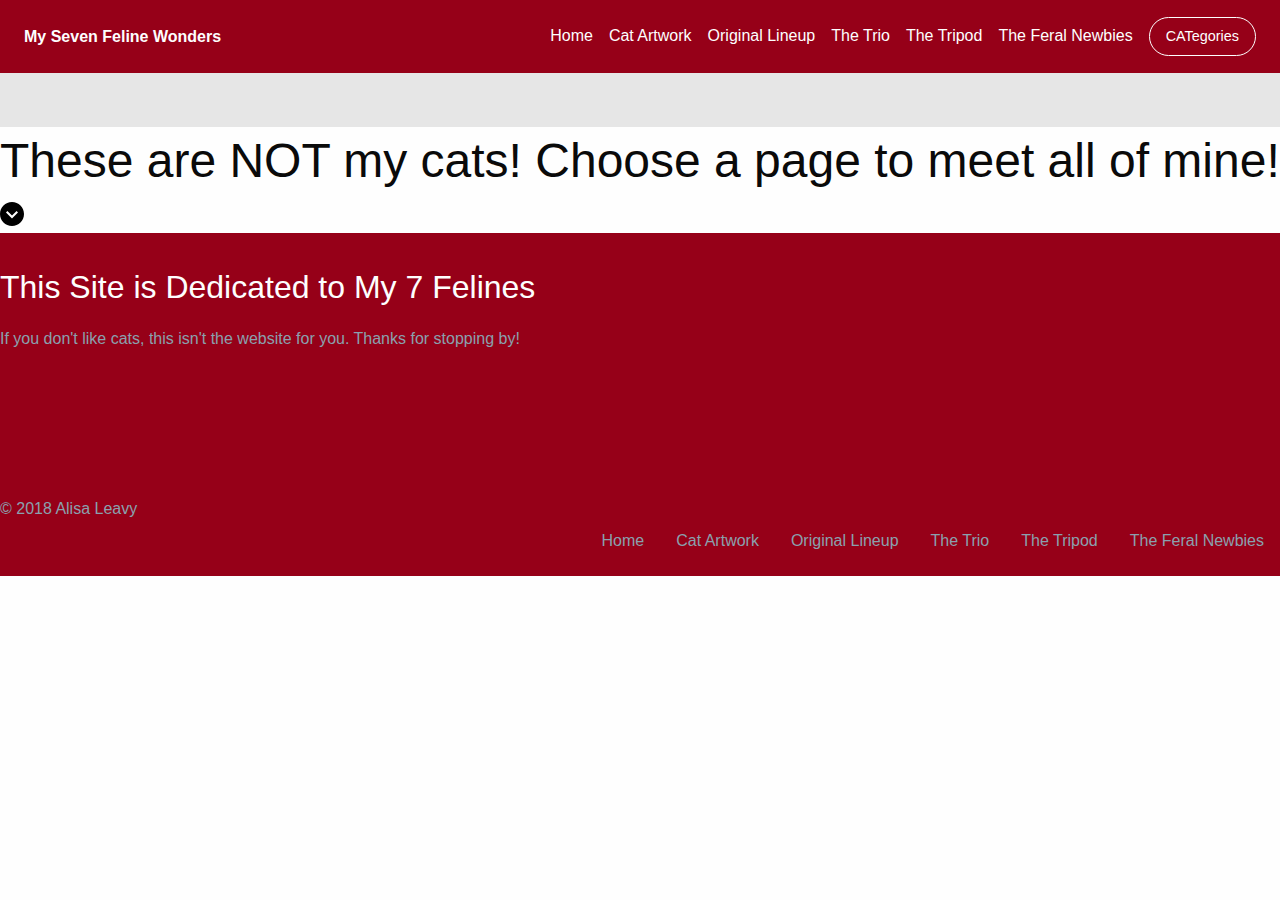
==== Website/Cat Artwork/index.html @ 1dce16dc "May 2 Navigation" ====
<!doctype html>
<html ng-app class="no-js" lang="en" dir="ltr">
  <head>
    <meta charset="utf-8">
    <meta http-equiv="x-ua-compatible" content="ie=edge">
    <meta name="viewport" content="width=device-width, initial-scale=1.0">
    <title>Cat Artwork</title>
    <link rel="stylesheet" href="../css/foundation.css">
    <link rel="stylesheet" href="../css/app.css">
    <link rel="stylesheet" href="../css/nav.css">
    <link rel="stylesheet" href="css/header.css">
    <link rel="stylesheet" href="css/content.css">
    <link rel="stylesheet" href="../css/footer.css">
    <script src="../js/vendor/angular.js"></script>
  </head>
  <body>
<!--*Begin Nav-->
<nav class="top-bar topbar-responsive">
  <div class="top-bar-title">
    <span data-responsive-toggle="topbar-responsive" data-hide-for="medium">
      <button class="menu-icon" type="button" data-toggle></button>
    </span>
    <a class="topbar-responsive-logo" href="#"><strong> My Seven Feline Wonders</strong></a>
  </div>
  <div id="topbar-responsive" class="topbar-responsive-links">
    <div class="top-bar-right">
      <ul class="menu simple vertical medium-horizontal">
        <li><a href="../index.html">Home</a></li>
        <li><a href="#">Cat Artwork</a></li>
        <li><a href="../Original Lineup/index.html">Original Lineup</a></li>
        <li><a href="../The Trio/index.html">The Trio</a></li>
        <li><a href="../The Tripod/index.html">The Tripod</a></li>
        <li><a href="../The Feral Newbies/index.html">The Feral Newbies</a></li>
        <li>
          <button type="button" class="button hollow topbar-responsive-button">CATegories</button>
        </li>
      </ul>
    </div>
  </div>
</nav>



<!--*End Nav-->


<!--*Begin Header-->
<div class="hero-full-screen">

  <div class="top-content-section">
    <div class="top-bar">
      <div class="top-bar-left">
        <ul class="menu">
          <li class="menu-text"><img src="" alt=""></li>
          <li><a href="#"></a></li>
          <li><a href="#"></a></li>
          <li><a href="#"></a></li>
        </ul>
      </div>
    </div>
  </div>

  <div class="middle-content-section">
    <h1>These are NOT my cats!  Choose a page to meet all of mine!</h1>
      </div>

  <div class="bottom-content-section" data-magellan data-threshold="0">
    <a href="#main-content-section"><svg xmlns="http://www.w3.org/2000/svg" width="24" height="24" viewBox="0 0 24 24"><path d="M24 12c0-6.627-5.373-12-12-12s-12 5.373-12 12 5.373 12 12 12 12-5.373 12-12zm-18.005-1.568l1.415-1.414 4.59 4.574 4.579-4.574 1.416 1.414-5.995 5.988-6.005-5.988z"/></svg></a>
  </div>

</div>

<div id="main-content-section" data-magellan-target="main-content-section">
  <!-- your content goes here -->
</div>


<!--*End Header-->


<!--*Begin Content-->


<!--*End Content-->

<!--*Begin Footer-->
<footer class="marketing-site-footer">
  <div class="row medium-unstack">
    <div class="medium-4 columns">
      <h4 class="marketing-site-footer-name">This Site is Dedicated to My 7 Felines</h4>
      <p>If you don't like cats, this isn't the website for you.  Thanks for stopping by!</p>
      <ul class="menu marketing-site-footer-menu-social simple">
        <li><a href="#"><i class="fa fa-youtube-square" aria-hidden="true"></i></a></li>
         <li><a href="#"><i class="fa fa-facebook-square" aria-hidden="true"></i></a></li>
         <li><a href="#"><i class="fa fa-twitter-square" aria-hidden="true"></i></a></li>
      </ul>
    </div>
    <div class="medium-4 columns">
       <h4 class="marketing-site-footer-title"></h4>
      <div class="marketing-site-footer-block">
        <i class="fa fa-map-marker" aria-hidden="true"></i>
        <p></p>
      </div>
      <div class="marketing-site-footer-block">
        <i class="fa fa-phone" aria-hidden="true"></i>
        <p></p>
      </div>
      <div class="marketing-site-footer-block">
        <i class="fa fa-envelope-o" aria-hidden="true"></i>
        <p></p>
      </div>
    </div>
    <div class="medium-4 columns">
      <h4 class="marketing-site-footer-title"></h4>
      </div>
      </div>
    </div>
  </div>
  <div class="marketing-site-footer-bottom">
    <div class="row large-unstack align-middle">
      <div class="column">
        <p>&copy; 2018 Alisa Leavy</p>
      </div>
      <div class="column">
        <ul class="menu marketing-site-footer-bottom-links">
          <li><a href="../index.html">Home</a></li>
          <li><a href="#">Cat Artwork</a></li>
          <li><a href="../Original Lineup/index.html">Original Lineup</a></li>
          <li><a href="../The Trio/index.html">The Trio</a></li>
          <li><a href="../The Tripod/index.html">The Tripod</a></li>
          <li><a href="../The Feral Newbies/index.html">The Feral Newbies</a></li>
        </ul>
      </div>
    </div>
  </div>
</footer>


<!--*End Footer-->


    <script src="../js/vendor/jquery.js"></script>
    <script src="../js/vendor/what-input.js"></script>
    <script src="../js/vendor/foundation.js"></script>
    <script src="../js/app.js"></script>
  </body>
</html>
---- Website/css/nav.css ----
.topbar-responsive {
  background: #960018;
  padding: 1rem 1.5rem;
}

.topbar-responsive .topbar-responsive-logo {
  color: #fefefe;
  vertical-align: middle;
}

.topbar-responsive .menu {
  background: #960018;
}

.topbar-responsive .menu li:last-of-type {
  margin-right: 0;
}

.topbar-responsive .menu a {
  color: #fefefe;
  transition: color 0.15s ease-in;
}

.topbar-responsive .menu a:hover {
  color: #c6d1d8;
}

@media screen and (max-width: 39.9375em) {
  .topbar-responsive .menu a {
    padding: 0.875rem 0;
  }
}

.topbar-responsive .menu .topbar-responsive-button {
  color: #fefefe;
  border-color: #fefefe;
  border-radius: 5000px;
  transition: color 0.15s ease-in, border-color 0.15s ease-in;
}

.topbar-responsive .menu .topbar-responsive-button:hover {
  color: #c6d1d8;
  border-color: #c6d1d8;
}

@media screen and (max-width: 39.9375em) {
  .topbar-responsive .menu .topbar-responsive-button {
    width: 100%;
    margin: 0.875rem 0;
  }
}

@media screen and (max-width: 39.9375em) {
  .topbar-responsive {
    padding: 0.75rem;
  }
  .topbar-responsive .top-bar-title {
    position: relative;
    width: 100%;
  }
  .topbar-responsive .top-bar-title span {
    position: absolute;
    right: 0;
    border: 1px solid #fefefe;
    border-radius: 5px;
    padding: 0.25rem 0.45rem;
    top: 50%;
    -webkit-transform: translateY(-50%);
        -ms-transform: translateY(-50%);
            transform: translateY(-50%);
  }
  .topbar-responsive .top-bar-title span .menu-icon {
    margin-bottom: 4px;
  }
}

@-webkit-keyframes fadeIn {
  from {
    opacity: 0;
  }
  to {
    opacity: 1;
  }
}

@keyframes fadeIn {
  from {
    opacity: 0;
  }
  to {
    opacity: 1;
  }
}

@-webkit-keyframes slideDown {
  0% {
    -webkit-transform: translateY(-100%);
            transform: translateY(-100%);
  }
  100% {
    -webkit-transform: translateY(0%);
            transform: translateY(0%);
  }
}

@keyframes slideDown {
  0% {
    -webkit-transform: translateY(-100%);
            transform: translateY(-100%);
  }
  100% {
    -webkit-transform: translateY(0%);
            transform: translateY(0%);
  }
}

@media screen and (max-width: 39.9375em) {
  .topbar-responsive-links {
    -webkit-animation-fill-mode: both;
            animation-fill-mode: both;
    -webkit-animation-duration: 0.5s;
            animation-duration: 0.5s;
    width: 100%;
    -webkit-animation: fadeIn 1s ease-in;
            animation: fadeIn 1s ease-in;
  }
}
---- Website/css/footer.css ----
.marketing-site-footer {
  background: #960018;
  color: #8aa0ae;
  padding: 2rem 0 0;
}

.marketing-site-footer .marketing-site-footer-menu-social a {
  color: #fefefe;
}

.marketing-site-footer .column-block {
  margin-bottom: 30px;
}

.marketing-site-footer > .row {
  margin-bottom: 1rem;
}

@media screen and (max-width: 39.9375em) {
  .marketing-site-footer .columns {
    margin-bottom: 2rem;
  }
}

.marketing-site-footer-name {
  color: #fefefe;
  margin-bottom: 1rem;
  font-size: 2rem;
}

.marketing-site-footer-title {
  color: #fefefe;
  margin-bottom: 1rem;
  font-size: 1.25rem;
}

.marketing-site-footer-block {
  display: -webkit-flex;
  display: -ms-flexbox;
  display: flex;
  margin-bottom: 1rem;
}

.marketing-site-footer-block .fa {
  font-size: 2rem;
  color: #960018;
}

.marketing-site-footer-block p {
  margin-left: 1rem;
  line-height: 1.125rem;
}

.marketing-site-footer-bottom {
  background: #960018;
  padding: 1rem 0;
}

.marketing-site-footer-bottom p,
.marketing-site-footer-bottom .menu {
  margin-bottom: 0;
}

.marketing-site-footer-bottom .marketing-site-footer-bottom-links {
  -webkit-justify-content: flex-end;
      -ms-flex-pack: end;
          justify-content: flex-end;
}

.marketing-site-footer-bottom .marketing-site-footer-bottom-links a {
  color: #8aa0ae;
}

@media screen and (max-width: 63.9375em) {
  .marketing-site-footer-bottom .marketing-site-footer-bottom-links {
    -webkit-justify-content: center;
        -ms-flex-pack: center;
            justify-content: center;
  }
}

@media screen and (max-width: 63.9375em) {
  .marketing-site-footer-bottom {
    text-align: center;
  }
}
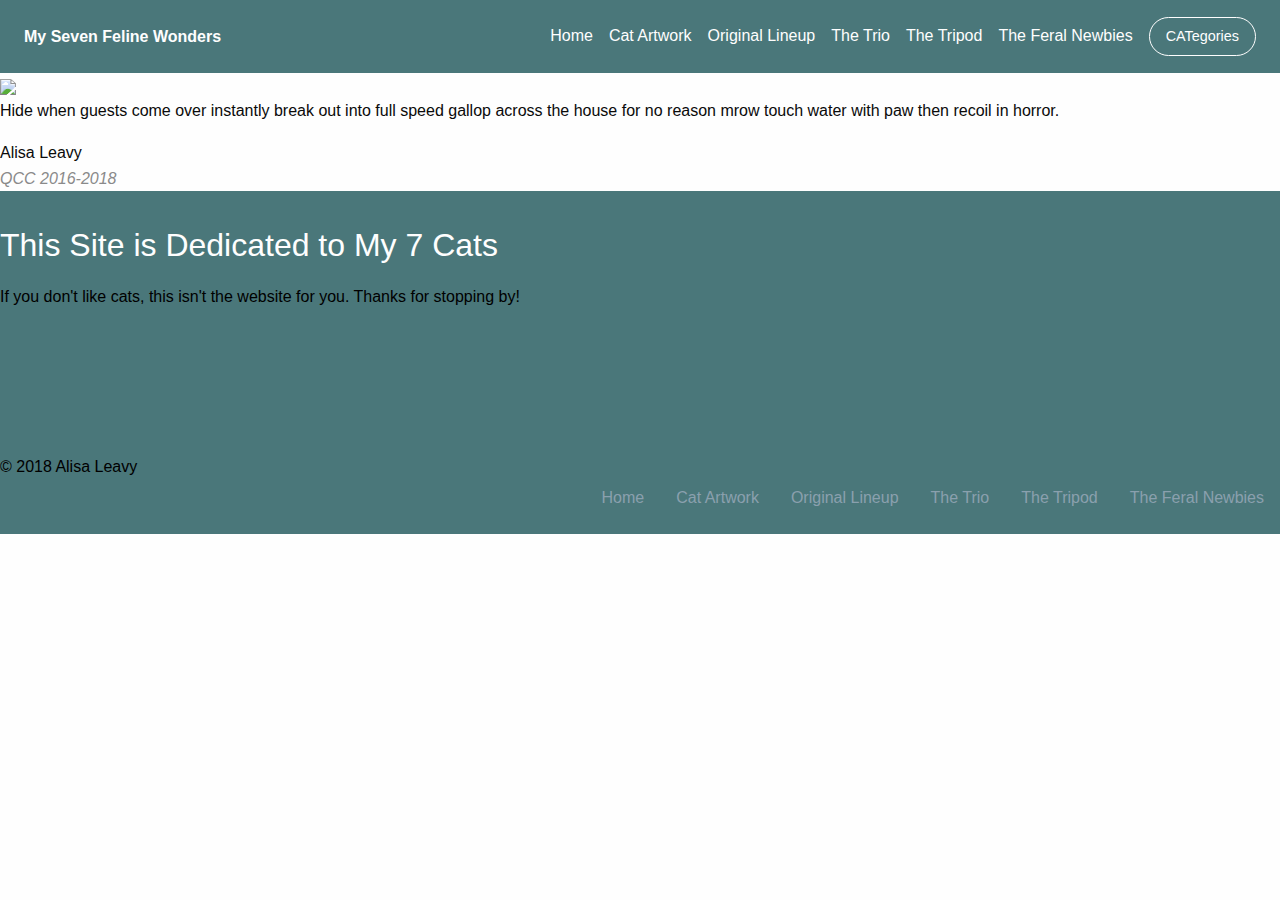
==== commit 747b74f3: "May 2 css changes" ====
--- a/Website/Cat Artwork/index.html
+++ b/Website/Cat Artwork/index.html
@@ -45,40 +45,114 @@
 
 
 <!--*Begin Header-->
-<div class="hero-full-screen">
-
-  <div class="top-content-section">
-    <div class="top-bar">
-      <div class="top-bar-left">
-        <ul class="menu">
-          <li class="menu-text"><img src="" alt=""></li>
-          <li><a href="#"></a></li>
-          <li><a href="#"></a></li>
-          <li><a href="#"></a></li>
-        </ul>
-      </div>
-    </div>
-  </div>
-
-  <div class="middle-content-section">
-    <h1>These are NOT my cats!  Choose a page to meet all of mine!</h1>
-      </div>
-
-  <div class="bottom-content-section" data-magellan data-threshold="0">
-    <a href="#main-content-section"><svg xmlns="http://www.w3.org/2000/svg" width="24" height="24" viewBox="0 0 24 24"><path d="M24 12c0-6.627-5.373-12-12-12s-12 5.373-12 12 5.373 12 12 12 12-5.373 12-12zm-18.005-1.568l1.415-1.414 4.59 4.574 4.579-4.574 1.416 1.414-5.995 5.988-6.005-5.988z"/></svg></a>
-  </div>
-
+
+
+<!--*End Header-->
+
+
+<!--*Begin Content-->
+<!-- slider code -->
+
+<div class="middle-content-section" role="region" aria-label="testimonial-slider" data-orbit>
+  <ul class="orbit-container">
+    <button class="orbit-previous"><span class="show-for-sr">Previous Slide</span>&#9664;&#xFE0E;</button>
+    <button class="orbit-next"><span class="show-for-sr">Next Slide</span>&#9654;&#xFE0E;</button>
+
+    <!-- content slide 1 -->
+
+    <li class="is-active orbit-slide">
+      <div class="testimonial-slide row">
+        <div class="small-12 large-9 column">
+          <div class="row align-middle testimonial-slide-content">
+            <div class="small-12 medium-4 column hide-for-small-only profile-pic">
+              <img src="https://placeimg.com/300/300/nature">
+            </div>
+            <div class="small-12 medium-8 column testimonial-slide-text">
+              <p class="testimonial-slide-quotation">Hide when guests come over instantly break out into full speed gallop across the house for no reason mrow touch water with paw then recoil in horror.</p>
+              <div class="testimonial-slide-author-container">
+                <div class="small-profile-pic show-for-small-only">
+                  <img src="https://placeimg.com/50/50/nature">
+                </div>
+                <p class="testimonial-slide-author-info">Alisa Leavy<br><i class="subheader">QCC 2016-2018</i></p>
+              </div>
+            </div>
+          </div>
+        </div>
+      </div>
+    </li>
+
+    <!--content slide 2 -->
+
+    <li class="orbit-slide">
+      <div class="testimonial-slide row">
+        <div class="small-12 large-9 column">
+          <div class="row align-middle testimonial-slide-content">
+            <div class="small-12 medium-4 column hide-for-small-only profile-pic">
+              <img src="https://placeimg.com/300/300/architecture">
+            </div>
+            <div class="small-12 medium-8 column testimonial-slide-text">
+              <p class="testimonial-slide-quotation">Hide when guests come over instantly break out into full speed gallop across the house for no reason mrow touch water with paw then recoil in horror.</p>
+              <div class="testimonial-slide-author-container">
+                <div class="small-profile-pic show-for-small-only">
+                  <img src="https://placeimg.com/50/50/architecture">
+                </div>
+                <p class="testimonial-slide-author-info">Alisa Leavy<br><i class="subheader">QCC 2016-2018</i></p>
+              </div>
+            </div>
+          </div>
+        </div>
+      </div>
+    </li>
+
+    <!-- content slide 3 -->
+
+    <li class="orbit-slide">
+      <div class="testimonial-slide row">
+        <div class="small-12 large-9 column">
+          <div class="row align-middle testimonial-slide-content">
+            <div class="small-12 medium-4 column hide-for-small-only profile-pic">
+              <img src="https://placeimg.com/300/300/animals">
+            </div>
+            <div class="small-12 medium-8 column testimonial-slide-text">
+              <p class="testimonial-slide-quotation">Hide when guests come over instantly break out into full speed gallop across the house for no reason mrow touch water with paw then recoil in horror.</p>
+              <div class="testimonial-slide-author-container">
+                <div class="small-profile-pic show-for-small-only">
+                  <img src="https://placeimg.com/50/50/animals">
+                </div>
+                <p class="testimonial-slide-author-info">Alisa Leavy<br><i class="subheader">QCC 2016-2018</i></p>
+              </div>
+            </div>
+          </div>
+        </div>
+      </div>
+    </li>
+
+    <!-- content slide 4 -->
+
+    <li class="orbit-slide">
+      <div class="testimonial-slide row">
+        <div class="small-12 large-9 column">
+          <div class="row align-middle testimonial-slide-content">
+            <div class="small-12 medium-4 column hide-for-small-only profile-pic">
+              <img src="https://placeimg.com/300/300/any">
+            </div>
+            <div class="small-12 medium-8 column testimonial-slide-text">
+              <p class="testimonial-slide-quotation">Hide when guests come over instantly break out into full speed gallop across the house for no reason mrow touch water with paw then recoil in horror.</p>
+              <div class="testimonial-slide-author-container">
+                <div class="small-profile-pic show-for-small-only">
+                  <img src="https://placeimg.com/50/50/any">
+                </div>
+                <p class="testimonial-slide-author-info">Alisa Leavy<br><i class="subheader">QCC 2016-2018</i></p>
+              </div>
+            </div>
+          </div>
+        </div>
+      </div>
+    </li>
+  </ul>
 </div>
-
-<div id="main-content-section" data-magellan-target="main-content-section">
-  <!-- your content goes here -->
-</div>
-
-
-<!--*End Header-->
-
-
-<!--*Begin Content-->
+<!-- slider close -->
+
 
 
 <!--*End Content-->
@@ -87,7 +161,7 @@
 <footer class="marketing-site-footer">
   <div class="row medium-unstack">
     <div class="medium-4 columns">
-      <h4 class="marketing-site-footer-name">This Site is Dedicated to My 7 Felines</h4>
+      <h2 class="marketing-site-footer-name">This Site is Dedicated to My 7 Cats</h2>
       <p>If you don't like cats, this isn't the website for you.  Thanks for stopping by!</p>
       <ul class="menu marketing-site-footer-menu-social simple">
         <li><a href="#"><i class="fa fa-youtube-square" aria-hidden="true"></i></a></li>
--- a/Website/css/nav.css
+++ b/Website/css/nav.css
@@ -1,6 +1,6 @@
 
 .topbar-responsive {
-  background: #960018;
+  background: #4A777A	;
   padding: 1rem 1.5rem;
 }
 
@@ -10,7 +10,7 @@
 }
 
 .topbar-responsive .menu {
-  background: #960018;
+  background: #4A777A	;
 }
 
 .topbar-responsive .menu li:last-of-type {
--- a/Website/Cat Artwork/css/content.css
+++ b/Website/Cat Artwork/css/content.css
@@ -0,0 +1,78 @@
+@charset "UTF-8";
+
+.testimonial-slider-container {
+  background: #e6e6e6;
+  padding: 1rem 1rem;
+}
+
+.testimonial-slider-container .orbit-previous,
+.testimonial-slider-container .orbit-next {
+  color: #0a0a0a;
+}
+
+.testimonial-slider-container .orbit-previous:hover, .testimonial-slider-container .orbit-previous:active, .testimonial-slider-container .orbit-previous:focus,
+.testimonial-slider-container .orbit-next:active,
+.testimonial-slider-container .orbit-next:focus {
+  background-color: transparent;
+}
+
+.testimonial-slider-container .orbit-previous {
+  left: -1rem;
+}
+
+.testimonial-slider-container .orbit-next {
+  right: -1rem;
+}
+
+.testimonial-slider-container .testimonial-slide {
+  display: -webkit-flex;
+  display: -ms-flexbox;
+  display: flex;
+  -webkit-justify-content: center;
+      -ms-flex-pack: center;
+          justify-content: center;
+}
+
+.testimonial-slider-container .testimonial-slide-content {
+  padding: 1rem 1.5rem;
+}
+
+@media screen and (min-width: 40em) {
+  .testimonial-slider-container .testimonial-slide-content {
+    padding: 1rem 4rem;
+  }
+}
+
+.testimonial-slider-container .profile-pic {
+  max-width: 225px;
+}
+
+.testimonial-slider-container .testimonial-slide-text {
+  padding-left: 3rem;
+}
+
+.testimonial-slider-container .testimonial-slide-quotation {
+  font-size: 1.2rem;
+  position: relative;
+}
+
+.testimonial-slider-container .testimonial-slide-quotation::before {
+  content: "“";
+  font-size: 6rem;
+  color: #d6d6d6;
+  position: absolute;
+  top: -3rem;
+  left: -3rem;
+}
+
+.testimonial-slider-container .testimonial-slide-author-container {
+  display: -webkit-flex;
+  display: -ms-flexbox;
+  display: flex;
+}
+
+@media screen and (max-width: 39.9375em) {
+  .testimonial-slider-container .testimonial-slide-author-container .testimonial-slide-author-info {
+    margin-left: 1rem;
+  }
+}
--- a/Website/css/footer.css
+++ b/Website/css/footer.css
@@ -1,7 +1,7 @@
 
 .marketing-site-footer {
-  background: #960018;
-  color: #8aa0ae;
+  background: #4A777A	;
+  color: #000000;
   padding: 2rem 0 0;
 }
 
@@ -44,7 +44,7 @@
 
 .marketing-site-footer-block .fa {
   font-size: 2rem;
-  color: #960018;
+  color: #4A777A	;
 }
 
 .marketing-site-footer-block p {
@@ -53,7 +53,7 @@
 }
 
 .marketing-site-footer-bottom {
-  background: #960018;
+  background: #4A777A	;
   padding: 1rem 0;
 }
 
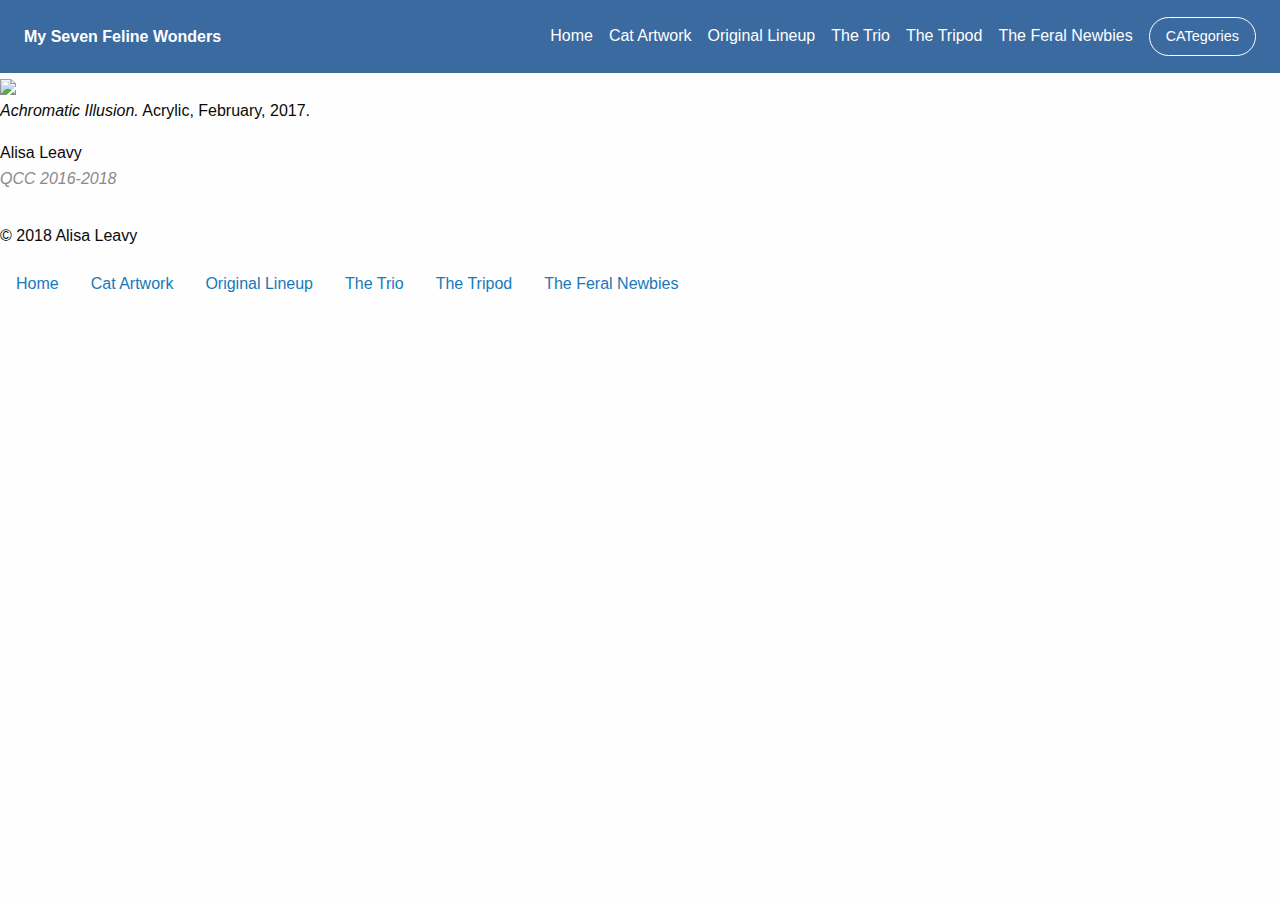
==== commit ce79fdbf: "May 2 nav and css changes" ====
--- a/Website/Cat Artwork/index.html
+++ b/Website/Cat Artwork/index.html
@@ -68,7 +68,7 @@
               <img src="https://placeimg.com/300/300/nature">
             </div>
             <div class="small-12 medium-8 column testimonial-slide-text">
-              <p class="testimonial-slide-quotation">Hide when guests come over instantly break out into full speed gallop across the house for no reason mrow touch water with paw then recoil in horror.</p>
+              <p class="testimonial-slide-quotation"><em>Achromatic Illusion.</em> Acrylic, February, 2017.</p>
               <div class="testimonial-slide-author-container">
                 <div class="small-profile-pic show-for-small-only">
                   <img src="https://placeimg.com/50/50/nature">
@@ -91,7 +91,7 @@
               <img src="https://placeimg.com/300/300/architecture">
             </div>
             <div class="small-12 medium-8 column testimonial-slide-text">
-              <p class="testimonial-slide-quotation">Hide when guests come over instantly break out into full speed gallop across the house for no reason mrow touch water with paw then recoil in horror.</p>
+              <p class="testimonial-slide-quotation"><em>A Bronx Tail Movie Poster</em> made with Photoshop, 2017.</p>
               <div class="testimonial-slide-author-container">
                 <div class="small-profile-pic show-for-small-only">
                   <img src="https://placeimg.com/50/50/architecture">
@@ -114,7 +114,7 @@
               <img src="https://placeimg.com/300/300/animals">
             </div>
             <div class="small-12 medium-8 column testimonial-slide-text">
-              <p class="testimonial-slide-quotation">Hide when guests come over instantly break out into full speed gallop across the house for no reason mrow touch water with paw then recoil in horror.</p>
+              <p class="testimonial-slide-quotation"><em>Striped Brothers (Merry & Pippin)</em>  Black and White Print.  April, 2018.</p>
               <div class="testimonial-slide-author-container">
                 <div class="small-profile-pic show-for-small-only">
                   <img src="https://placeimg.com/50/50/animals">
@@ -137,7 +137,7 @@
               <img src="https://placeimg.com/300/300/any">
             </div>
             <div class="small-12 medium-8 column testimonial-slide-text">
-              <p class="testimonial-slide-quotation">Hide when guests come over instantly break out into full speed gallop across the house for no reason mrow touch water with paw then recoil in horror.</p>
+              <p class="testimonial-slide-quotation">Unfinished Abstract.  Acrylic. 2017.</p>
               <div class="testimonial-slide-author-container">
                 <div class="small-profile-pic show-for-small-only">
                   <img src="https://placeimg.com/50/50/any">
@@ -161,8 +161,8 @@
 <footer class="marketing-site-footer">
   <div class="row medium-unstack">
     <div class="medium-4 columns">
-      <h2 class="marketing-site-footer-name">This Site is Dedicated to My 7 Cats</h2>
-      <p>If you don't like cats, this isn't the website for you.  Thanks for stopping by!</p>
+      <h2 class="marketing-site-footer-name"></h2>
+      <p></p>
       <ul class="menu marketing-site-footer-menu-social simple">
         <li><a href="#"><i class="fa fa-youtube-square" aria-hidden="true"></i></a></li>
          <li><a href="#"><i class="fa fa-facebook-square" aria-hidden="true"></i></a></li>
--- a/Website/css/nav.css
+++ b/Website/css/nav.css
@@ -1,6 +1,6 @@
 
 .topbar-responsive {
-  background: #4A777A	;
+  background: #3B6AA0		;
   padding: 1rem 1.5rem;
 }
 
@@ -10,7 +10,7 @@
 }
 
 .topbar-responsive .menu {
-  background: #4A777A	;
+  background: #3B6AA0		;
 }
 
 .topbar-responsive .menu li:last-of-type {
--- a/Website/Cat Artwork/css/content.css
+++ b/Website/Cat Artwork/css/content.css
@@ -11,6 +11,7 @@
 }
 
 .testimonial-slider-container .orbit-previous:hover, .testimonial-slider-container .orbit-previous:active, .testimonial-slider-container .orbit-previous:focus,
+.testimonial-slider-container .orbit-next:hover,
 .testimonial-slider-container .orbit-next:active,
 .testimonial-slider-container .orbit-next:focus {
   background-color: transparent;
--- a/Website/css/footer.css
+++ b/Website/css/footer.css
@@ -1,87 +1,106 @@
 
-.marketing-site-footer {
-  background: #4A777A	;
-  color: #000000;
-  padding: 2rem 0 0;
+.contact-us-section {
+  padding: 1rem;
+  background: #fefefe;
 }
 
-.marketing-site-footer .marketing-site-footer-menu-social a {
-  color: #fefefe;
-}
-
-.marketing-site-footer .column-block {
-  margin-bottom: 30px;
-}
-
-.marketing-site-footer > .row {
+.contact-us-section .contact-us-section-left {
+  padding-right: 1rem;
+  border-bottom: 1px solid #e6e6e6;
+  padding-bottom: 1rem;
   margin-bottom: 1rem;
 }
 
-@media screen and (max-width: 39.9375em) {
-  .marketing-site-footer .columns {
-    margin-bottom: 2rem;
+@media print, screen and (min-width: 40em) {
+  .contact-us-section .contact-us-section-left {
+    border-right: 1px solid #e6e6e6;
+    border-bottom: 0;
+    padding-bottom: 0;
+    margin-bottom: 0;
   }
 }
 
-.marketing-site-footer-name {
-  color: #fefefe;
-  margin-bottom: 1rem;
-  font-size: 2rem;
+.contact-us-section .contact-us-section-right {
+  padding-left: 1rem;
 }
 
-.marketing-site-footer-title {
-  color: #fefefe;
-  margin-bottom: 1rem;
-  font-size: 1.25rem;
+@media print, screen and (min-width: 40em) {
+  .contact-us-section .contact-us-section-right {
+    border-left: 1px solid #e6e6e6;
+  }
 }
 
-.marketing-site-footer-block {
+.contact-us-section .contact-us-header {
+  margin-bottom: 1rem;
+}
+
+@media screen and (min-width: 40em) and (max-width: 74.9375em) {
+  .contact-us-section .contact-us-header {
+    font-size: 32px;
+  }
+}
+
+.contact-us-section .responsive-embed {
+  margin-bottom: 0;
+  padding-bottom: 55%;
+}
+
+.contact-us-form input[type=text],
+.contact-us-form input[type=email],
+.contact-us-form textarea {
+  margin-bottom: 1rem;
+}
+
+.contact-us-form-actions {
   display: -webkit-flex;
   display: -ms-flexbox;
   display: flex;
-  margin-bottom: 1rem;
+  -webkit-align-items: center;
+      -ms-flex-align: center;
+          align-items: center;
+  -webkit-justify-content: space-between;
+      -ms-flex-pack: justify;
+          justify-content: space-between;
 }
 
-.marketing-site-footer-block .fa {
-  font-size: 2rem;
-  color: #4A777A	;
+.contact-us-form-actions input[type=submit] {
+  border-radius: 5000px;
+  padding-left: 1rem;
+  padding-right: 1rem;
 }
 
-.marketing-site-footer-block p {
-  margin-left: 1rem;
-  line-height: 1.125rem;
+.contact-us-form-actions .contact-us-file-button {
+  background: transparent;
+  color: #8a8a8a;
 }
 
-.marketing-site-footer-bottom {
-  background: #4A777A	;
-  padding: 1rem 0;
+.contact-us-list {
+  list-style-type: none;
+  margin: 0;
 }
 
-.marketing-site-footer-bottom p,
-.marketing-site-footer-bottom .menu {
-  margin-bottom: 0;
+.contact-us-list li a {
+  color: #0a0a0a;
 }
 
-.marketing-site-footer-bottom .marketing-site-footer-bottom-links {
-  -webkit-justify-content: flex-end;
-      -ms-flex-pack: end;
-          justify-content: flex-end;
+.contact-us-list li::before {
+  margin-right: 1rem;
+  font-size: 1rem;
+  vertical-align: middle;
+  color: #8a8a8a;
+  font-family: 'FontAwesome';
 }
 
-.marketing-site-footer-bottom .marketing-site-footer-bottom-links a {
-  color: #8aa0ae;
+.contact-us-list .address::before {
+  content: '\f041';
+  margin-left: 1rem;
+  margin-right: 1rem;
 }
 
-@media screen and (max-width: 63.9375em) {
-  .marketing-site-footer-bottom .marketing-site-footer-bottom-links {
-    -webkit-justify-content: center;
-        -ms-flex-pack: center;
-            justify-content: center;
-  }
+.contact-us-list .email::before {
+  content: '\f003';
 }
 
-@media screen and (max-width: 63.9375em) {
-  .marketing-site-footer-bottom {
-    text-align: center;
-  }
+.contact-us-list .phone::before {
+  content: '\f098';
 }
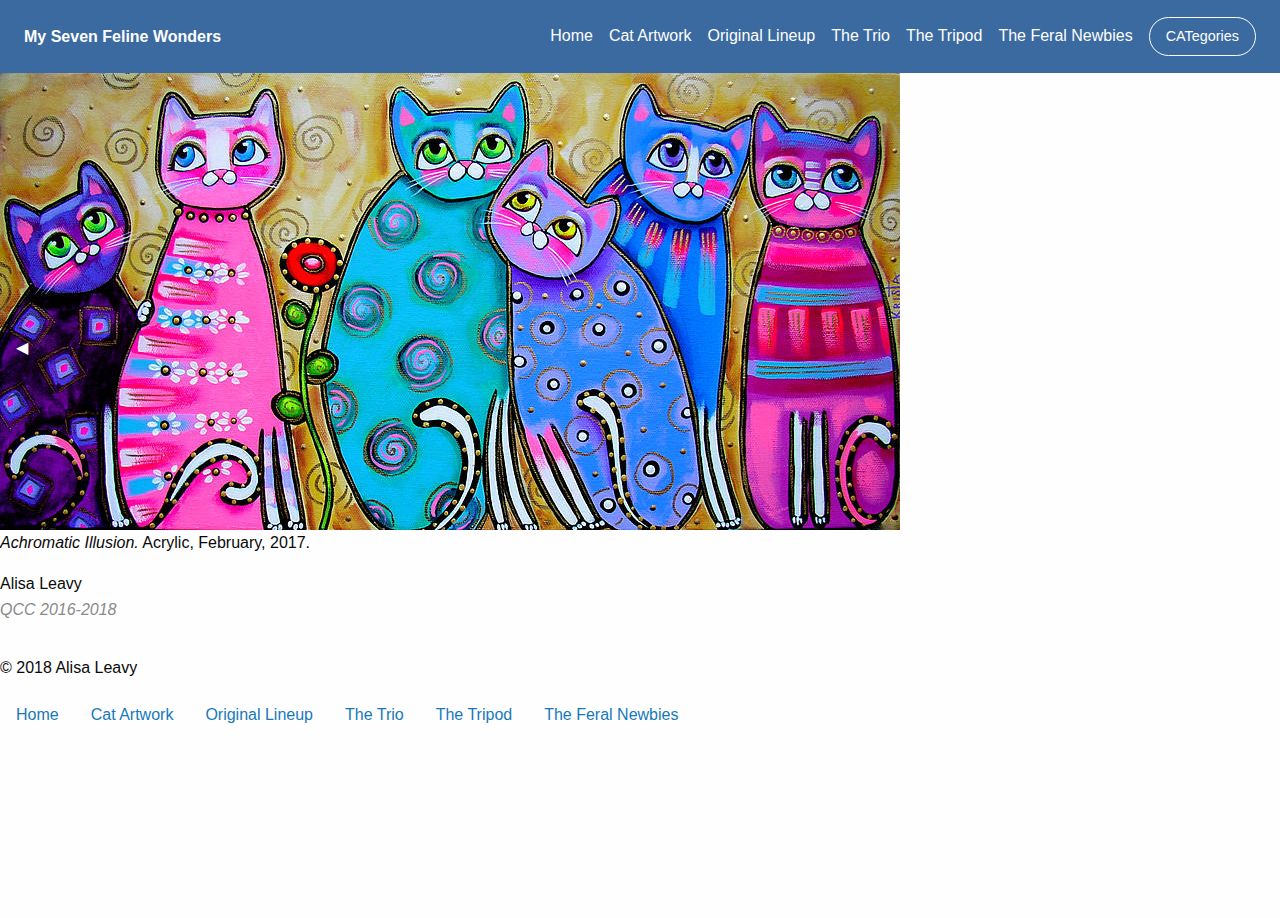
==== commit ce08ec94: "May 3 class add photos and fix home page" ====
--- a/Website/Cat Artwork/index.html
+++ b/Website/Cat Artwork/index.html
@@ -65,13 +65,13 @@
         <div class="small-12 large-9 column">
           <div class="row align-middle testimonial-slide-content">
             <div class="small-12 medium-4 column hide-for-small-only profile-pic">
-              <img src="https://placeimg.com/300/300/nature">
+              <img src="images/abstractcats.jpg">
             </div>
             <div class="small-12 medium-8 column testimonial-slide-text">
               <p class="testimonial-slide-quotation"><em>Achromatic Illusion.</em> Acrylic, February, 2017.</p>
               <div class="testimonial-slide-author-container">
                 <div class="small-profile-pic show-for-small-only">
-                  <img src="https://placeimg.com/50/50/nature">
+                  <img src="images/abstractcats.jpg">
                 </div>
                 <p class="testimonial-slide-author-info">Alisa Leavy<br><i class="subheader">QCC 2016-2018</i></p>
               </div>
@@ -88,13 +88,13 @@
         <div class="small-12 large-9 column">
           <div class="row align-middle testimonial-slide-content">
             <div class="small-12 medium-4 column hide-for-small-only profile-pic">
-              <img src="https://placeimg.com/300/300/architecture">
+              <img src="images/Leavy_MoviePoster.jpg">
             </div>
             <div class="small-12 medium-8 column testimonial-slide-text">
               <p class="testimonial-slide-quotation"><em>A Bronx Tail Movie Poster</em> made with Photoshop, 2017.</p>
               <div class="testimonial-slide-author-container">
                 <div class="small-profile-pic show-for-small-only">
-                  <img src="https://placeimg.com/50/50/architecture">
+                  <img src="images/Leavy_MoviePoster.jpg">
                 </div>
                 <p class="testimonial-slide-author-info">Alisa Leavy<br><i class="subheader">QCC 2016-2018</i></p>
               </div>
--- a/Website/css/footer.css
+++ b/Website/css/footer.css
@@ -1,17 +1,17 @@
 
 .contact-us-section {
-  padding: 1rem;
+  padding: 0rem;
   background: #fefefe;
 }
 
 .contact-us-section .contact-us-section-left {
-  padding-right: 1rem;
-  border-bottom: 1px solid #e6e6e6;
-  padding-bottom: 1rem;
-  margin-bottom: 1rem;
+  padding-right: 0rem;
+  border-bottom: 0px solid #e6e6e6;
+  padding-bottom: 0rem;
+  margin-bottom: 0rem;
 }
 
-@media print, screen and (min-width: 40em) {
+@media print, screen and (min-width: 0em) {
   .contact-us-section .contact-us-section-left {
     border-right: 1px solid #e6e6e6;
     border-bottom: 0;
@@ -21,7 +21,7 @@
 }
 
 .contact-us-section .contact-us-section-right {
-  padding-left: 1rem;
+  padding-left: 0rem;
 }
 
 @media print, screen and (min-width: 40em) {
@@ -42,7 +42,7 @@
 
 .contact-us-section .responsive-embed {
   margin-bottom: 0;
-  padding-bottom: 55%;
+  padding-bottom: 20%;
 }
 
 .contact-us-form input[type=text],
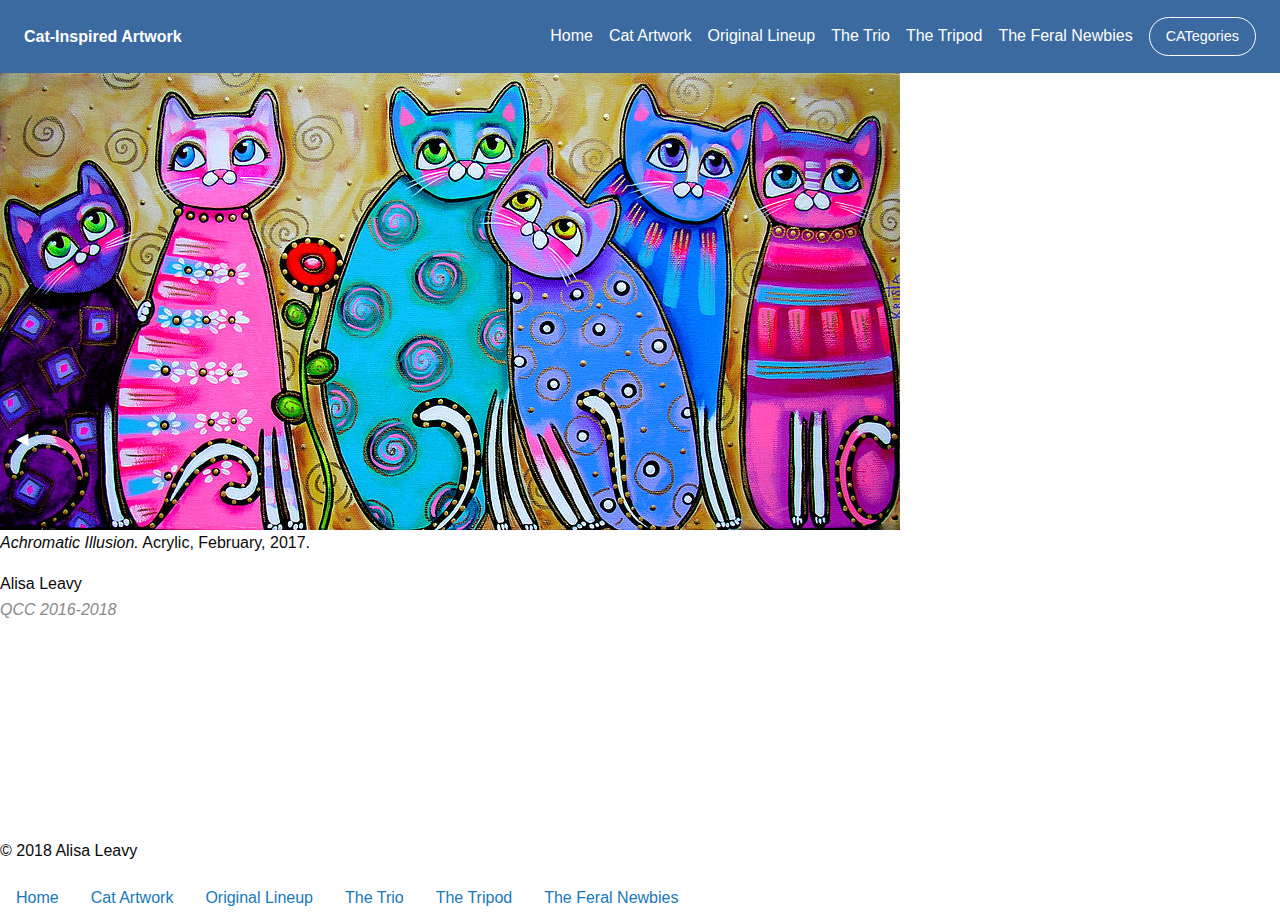
==== commit 0a15dda0: "May 3 changes" ====
--- a/Website/Cat Artwork/index.html
+++ b/Website/Cat Artwork/index.html
@@ -20,7 +20,7 @@
     <span data-responsive-toggle="topbar-responsive" data-hide-for="medium">
       <button class="menu-icon" type="button" data-toggle></button>
     </span>
-    <a class="topbar-responsive-logo" href="#"><strong> My Seven Feline Wonders</strong></a>
+    <a class="topbar-responsive-logo" href="#"><strong>Cat-Inspired Artwork</strong></a>
   </div>
   <div id="topbar-responsive" class="topbar-responsive-links">
     <div class="top-bar-right">
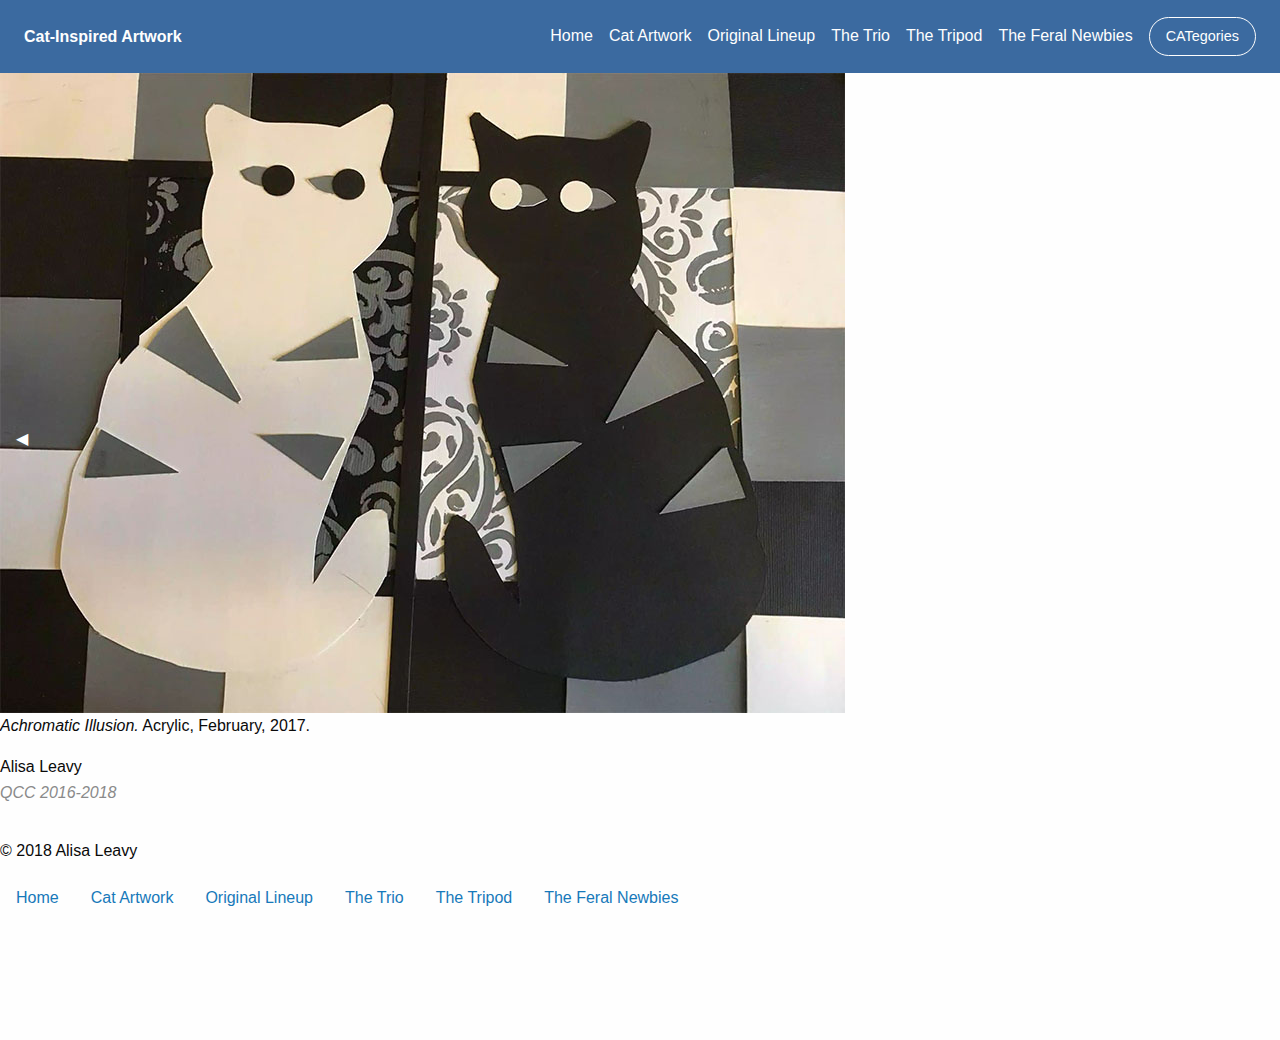
==== commit 4cdb0203: "Cat Artwork Page Images" ====
--- a/Website/Cat Artwork/index.html
+++ b/Website/Cat Artwork/index.html
@@ -65,13 +65,13 @@
         <div class="small-12 large-9 column">
           <div class="row align-middle testimonial-slide-content">
             <div class="small-12 medium-4 column hide-for-small-only profile-pic">
-              <img src="images/abstractcats.jpg">
+              <img src="images/achromaticillusion.jpg">
             </div>
             <div class="small-12 medium-8 column testimonial-slide-text">
               <p class="testimonial-slide-quotation"><em>Achromatic Illusion.</em> Acrylic, February, 2017.</p>
               <div class="testimonial-slide-author-container">
                 <div class="small-profile-pic show-for-small-only">
-                  <img src="images/abstractcats.jpg">
+                  <img src="images/achromaticillusion.jpg">
                 </div>
                 <p class="testimonial-slide-author-info">Alisa Leavy<br><i class="subheader">QCC 2016-2018</i></p>
               </div>
@@ -111,13 +111,13 @@
         <div class="small-12 large-9 column">
           <div class="row align-middle testimonial-slide-content">
             <div class="small-12 medium-4 column hide-for-small-only profile-pic">
-              <img src="https://placeimg.com/300/300/animals">
+              <img src="images/stripedbrothers.jpg">
             </div>
             <div class="small-12 medium-8 column testimonial-slide-text">
               <p class="testimonial-slide-quotation"><em>Striped Brothers (Merry & Pippin)</em>  Black and White Print.  April, 2018.</p>
               <div class="testimonial-slide-author-container">
                 <div class="small-profile-pic show-for-small-only">
-                  <img src="https://placeimg.com/50/50/animals">
+                  <img src="images/stripedbrothers">
                 </div>
                 <p class="testimonial-slide-author-info">Alisa Leavy<br><i class="subheader">QCC 2016-2018</i></p>
               </div>
@@ -134,13 +134,13 @@
         <div class="small-12 large-9 column">
           <div class="row align-middle testimonial-slide-content">
             <div class="small-12 medium-4 column hide-for-small-only profile-pic">
-              <img src="https://placeimg.com/300/300/any">
+              <img src="images/unfinishedacrylic.jpg">
             </div>
             <div class="small-12 medium-8 column testimonial-slide-text">
               <p class="testimonial-slide-quotation">Unfinished Abstract.  Acrylic. 2017.</p>
               <div class="testimonial-slide-author-container">
                 <div class="small-profile-pic show-for-small-only">
-                  <img src="https://placeimg.com/50/50/any">
+                  <img src="images/unfinishedacrylic.jpg">
                 </div>
                 <p class="testimonial-slide-author-info">Alisa Leavy<br><i class="subheader">QCC 2016-2018</i></p>
               </div>
--- a/Website/css/footer.css
+++ b/Website/css/footer.css
@@ -1,14 +1,13 @@
 
 .contact-us-section {
-  padding: 0rem;
+  padding: 1rem;
   background: #fefefe;
 }
 
 .contact-us-section .contact-us-section-left {
-  padding-right: 0rem;
-  border-bottom: 0px solid #e6e6e6;
-  padding-bottom: 0rem;
-  margin-bottom: 0rem;
+  border-bottom: 1px solid #e6e6e6;
+  padding-bottom: 1rem;
+  margin-bottom: 1rem;
 }
 
 @media print, screen and (min-width: 0em) {
@@ -21,7 +20,7 @@
 }
 
 .contact-us-section .contact-us-section-right {
-  padding-left: 0rem;
+  padding-left: 1rem;
 }
 
 @media print, screen and (min-width: 40em) {
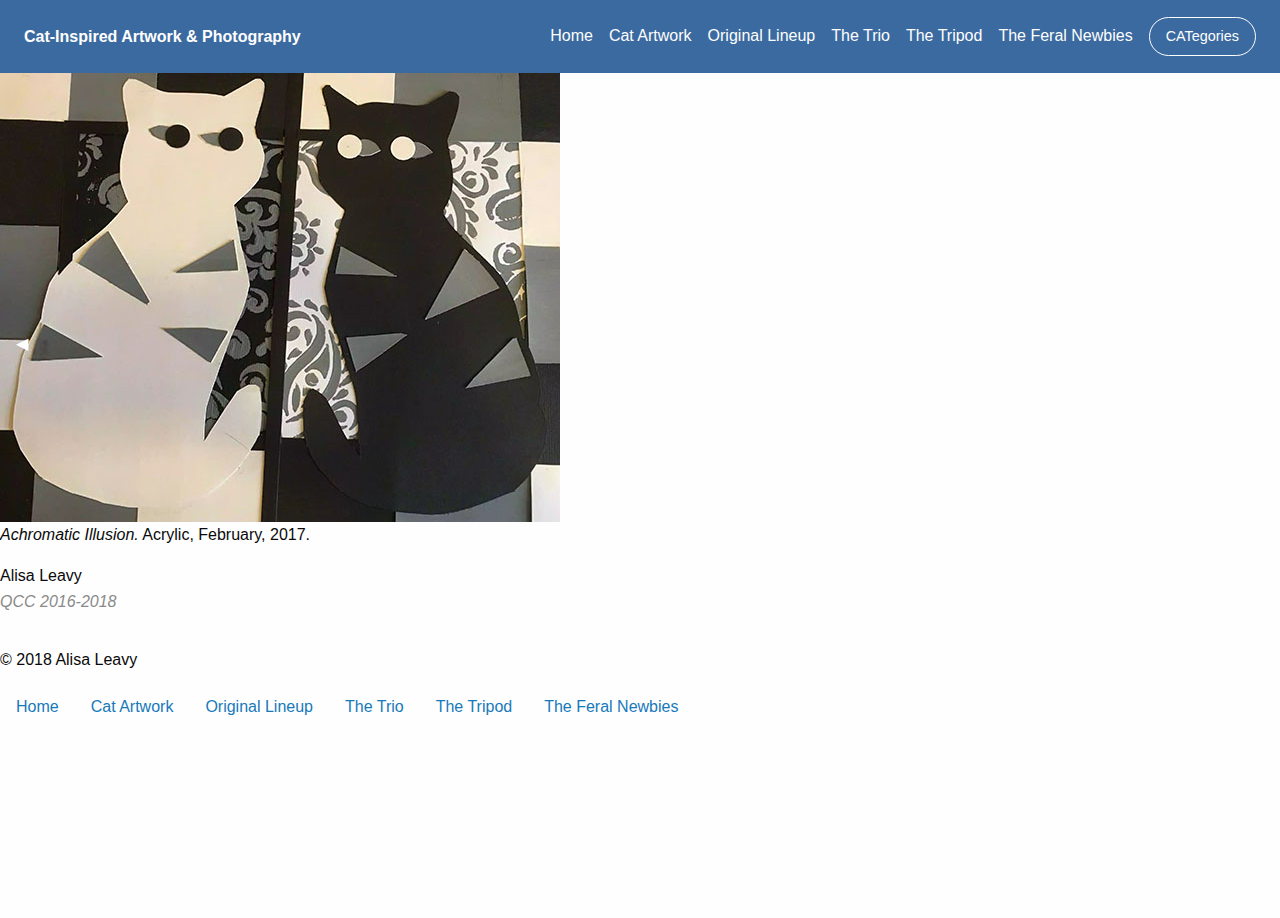
==== commit 35712a79: "creation of Original Lineup page" ====
--- a/Website/Cat Artwork/index.html
+++ b/Website/Cat Artwork/index.html
@@ -20,7 +20,7 @@
     <span data-responsive-toggle="topbar-responsive" data-hide-for="medium">
       <button class="menu-icon" type="button" data-toggle></button>
     </span>
-    <a class="topbar-responsive-logo" href="#"><strong>Cat-Inspired Artwork</strong></a>
+    <a class="topbar-responsive-logo" href="#"><strong>Cat-Inspired Artwork & Photography</strong></a>
   </div>
   <div id="topbar-responsive" class="topbar-responsive-links">
     <div class="top-bar-right">
--- a/Website/Cat Artwork/css/content.css
+++ b/Website/Cat Artwork/css/content.css
@@ -1,20 +1,20 @@
 @charset "UTF-8";
 
 .testimonial-slider-container {
-  background: #e6e6e6;
+  background: #FFD700;
   padding: 1rem 1rem;
 }
 
 .testimonial-slider-container .orbit-previous,
 .testimonial-slider-container .orbit-next {
-  color: #0a0a0a;
+  color: #FFD700;
 }
 
 .testimonial-slider-container .orbit-previous:hover, .testimonial-slider-container .orbit-previous:active, .testimonial-slider-container .orbit-previous:focus,
 .testimonial-slider-container .orbit-next:hover,
 .testimonial-slider-container .orbit-next:active,
 .testimonial-slider-container .orbit-next:focus {
-  background-color: transparent;
+  background-color: #FFD700;
 }
 
 .testimonial-slider-container .orbit-previous {
@@ -60,7 +60,7 @@
 .testimonial-slider-container .testimonial-slide-quotation::before {
   content: "“";
   font-size: 6rem;
-  color: #d6d6d6;
+  color: #FFD700;
   position: absolute;
   top: -3rem;
   left: -3rem;
--- a/Website/css/footer.css
+++ b/Website/css/footer.css
@@ -5,6 +5,7 @@
 }
 
 .contact-us-section .contact-us-section-left {
+  padding-right: 1rem;
   border-bottom: 1px solid #e6e6e6;
   padding-bottom: 1rem;
   margin-bottom: 1rem;
